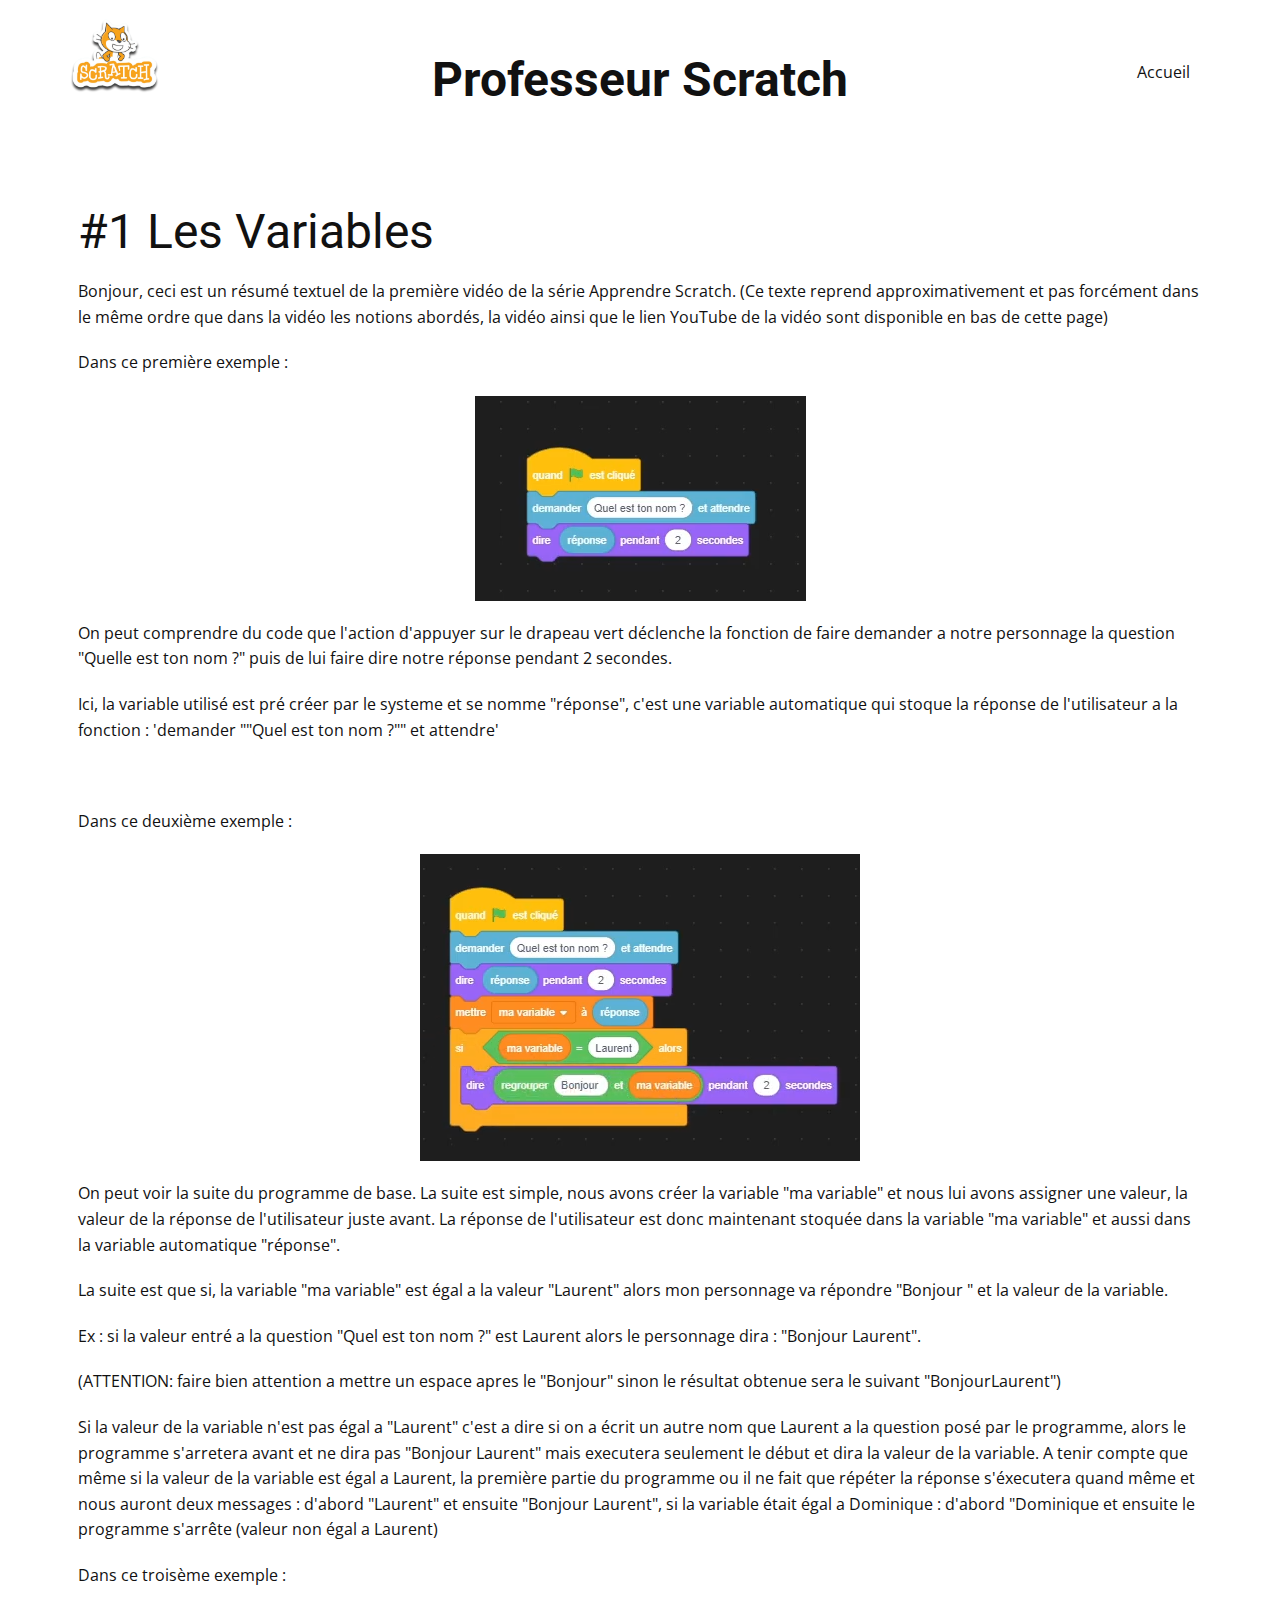
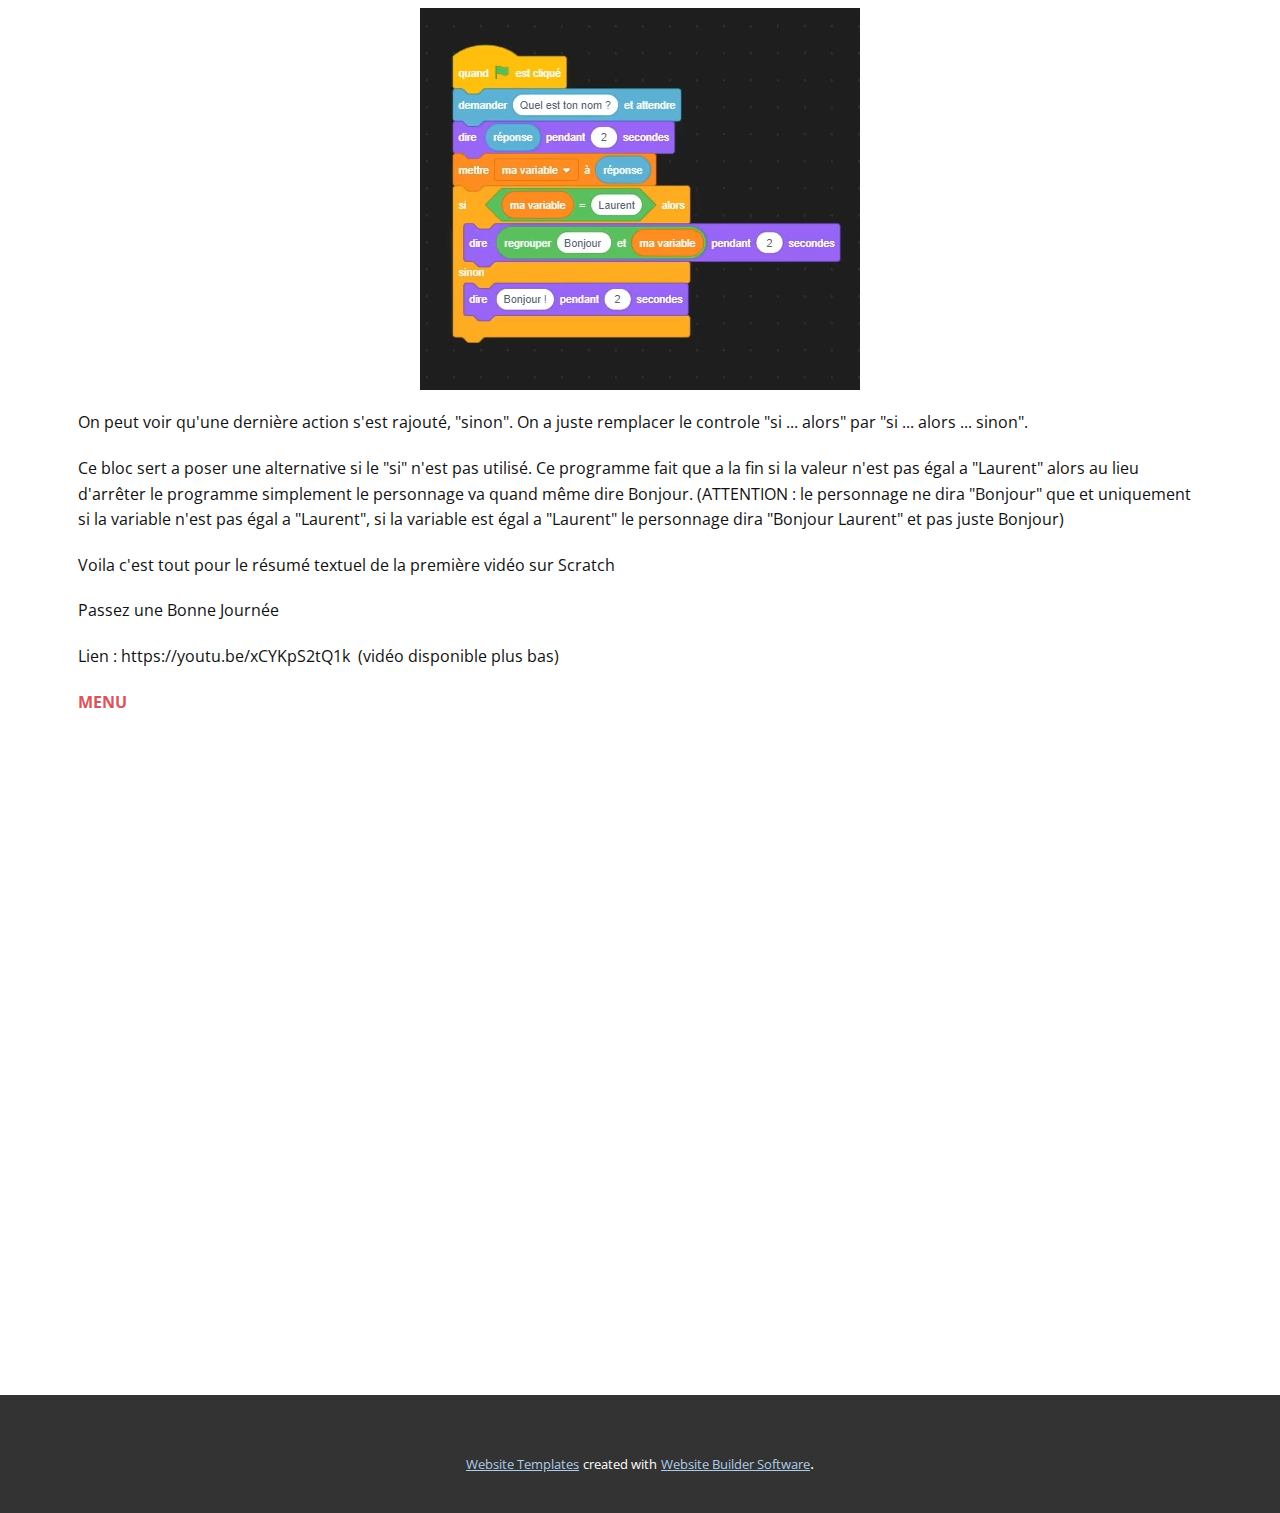
==== 1-Apprendre-Scratch.html @ f3d49867 "Add files via upload" ====
<!DOCTYPE html>
<html style="font-size: 16px;" lang="fr"><head>
    <meta name="viewport" content="width=device-width, initial-scale=1.0">
    <meta charset="utf-8">
    <meta name="keywords" content="Professeur Scratch, #1 Les Variables">
    <meta name="description" content="">
    <title>1 Apprendre Scratch</title>
    <link rel="stylesheet" href="nicepage.css" media="screen">
<link rel="stylesheet" href="1-Apprendre-Scratch.css" media="screen">
    <script class="u-script" type="text/javascript" src="jquery.js" defer=""></script>
    <script class="u-script" type="text/javascript" src="nicepage.js" defer=""></script>
    <meta name="generator" content="Nicepage 5.2.0, nicepage.com">
    <link id="u-theme-google-font" rel="stylesheet" href="https://fonts.googleapis.com/css?family=Roboto:100,100i,300,300i,400,400i,500,500i,700,700i,900,900i|Open+Sans:300,300i,400,400i,500,500i,600,600i,700,700i,800,800i">
    
    
    
    <script type="application/ld+json">{
		"@context": "http://schema.org",
		"@type": "Organization",
		"name": "",
		"logo": "images/Scratch.png"
}</script>
    <meta name="theme-color" content="#478ac9">
    <meta property="og:title" content="1 Apprendre Scratch">
    <meta property="og:type" content="website">
  </head>
  <body class="u-body u-xl-mode" data-lang="fr"><header class="u-clearfix u-header u-header" id="sec-241a"><div class="u-clearfix u-sheet u-sheet-1">
        <a href="Accueil.html" class="u-image u-logo u-image-1" data-image-width="574" data-image-height="480" title="Accueil">
          <img src="images/Scratch.png" class="u-logo-image u-logo-image-1">
        </a>
        <nav class="u-menu u-menu-one-level u-offcanvas u-menu-1">
          <div class="menu-collapse" style="font-size: 1rem; letter-spacing: 0px;">
            <a class="u-button-style u-custom-left-right-menu-spacing u-custom-padding-bottom u-custom-top-bottom-menu-spacing u-nav-link u-text-active-palette-1-base u-text-hover-palette-2-base" href="#">
              <svg class="u-svg-link" viewBox="0 0 24 24"><use xmlns:xlink="http://www.w3.org/1999/xlink" xlink:href="#menu-hamburger"></use></svg>
              <svg class="u-svg-content" version="1.1" id="menu-hamburger" viewBox="0 0 16 16" x="0px" y="0px" xmlns:xlink="http://www.w3.org/1999/xlink" xmlns="http://www.w3.org/2000/svg"><g><rect y="1" width="16" height="2"></rect><rect y="7" width="16" height="2"></rect><rect y="13" width="16" height="2"></rect>
</g></svg>
            </a>
          </div>
          <div class="u-custom-menu u-nav-container">
            <ul class="u-nav u-unstyled u-nav-1"><li class="u-nav-item"><a class="u-button-style u-nav-link u-text-active-palette-1-base u-text-hover-palette-2-base" href="Accueil.html" style="padding: 10px 20px;">Accueil</a>
</li></ul>
          </div>
          <div class="u-custom-menu u-nav-container-collapse">
            <div class="u-black u-container-style u-inner-container-layout u-opacity u-opacity-95 u-sidenav">
              <div class="u-inner-container-layout u-sidenav-overflow">
                <div class="u-menu-close"></div>
                <ul class="u-align-center u-nav u-popupmenu-items u-unstyled u-nav-2"><li class="u-nav-item"><a class="u-button-style u-nav-link" href="Accueil.html">Accueil</a>
</li></ul>
              </div>
            </div>
            <div class="u-black u-menu-overlay u-opacity u-opacity-70"></div>
          </div>
        </nav>
        <h1 class="u-text u-text-default u-text-1">Professeur Scratch</h1>
      </div></header>
    <section class="u-clearfix u-section-1" id="sec-3f1f">
      <div class="u-clearfix u-sheet u-sheet-1">
        <div class="fr-view u-clearfix u-rich-text u-text u-text-1">
          <h1 style="text-align: left;">#1 Les Variables</h1>
          <p style="text-align: left;">Bonjour, ceci est un résumé textuel de la première vidéo de la série Apprendre Scratch. (Ce texte reprend approximativement et pas forcément dans le même ordre que dans la vidéo les notions abordés, la vidéo ainsi que le lien YouTube de la vidéo sont disponible en bas de cette page)</p>
          <p style="text-align: left;">Dans ce première exemple :</p>
          <p style="text-align: left;">
            <img src="images/Capturedcran2022-12-25205926.png" width="331" style="width: 331px;" class="fr-dib fr-fic">
          </p>
          <p style="text-align: left;">On peut comprendre du code que l'action d'appuyer sur le drapeau vert déclenche la fonction de faire demander a notre personnage la question "Quelle est ton nom ?" puis de lui faire dire notre réponse pendant 2 secondes.</p>
          <p style="text-align: left;">Ici, la variable utilisé est pré créer par le systeme et se nomme "réponse", c'est une variable automatique qui stoque la réponse de l'utilisateur a la fonction : 'demander ""Quel est ton nom ?"" et attendre'</p>
          <p style="text-align: left;">
            <br>
          </p>
          <p style="text-align: left;">Dans ce deuxième exemple :&nbsp;</p>
          <p style="text-align: left;">
            <img src="images/Capturedcran2022-12-25210849.png" width="440" style="width: 440px;" class="fr-dib fr-fic">
          </p>
          <p style="text-align: left;">On peut voir la suite du programme de base. La suite est simple, nous avons créer la variable "ma variable" et nous lui avons assigner une valeur, la valeur de la réponse de l'utilisateur juste avant. La réponse de l'utilisateur est donc maintenant stoquée dans la variable "ma variable" et aussi dans la variable automatique "réponse".</p>
          <p style="text-align: left;">La suite est que si, la variable "ma variable" est égal a la valeur "Laurent" alors mon personnage va répondre "Bonjour " et la valeur de la variable.</p>
          <p style="text-align: left;">Ex : si la valeur entré a la question "Quel est ton nom ?" est Laurent alors le personnage dira : "Bonjour Laurent".</p>
          <p style="text-align: left;">(ATTENTION: faire bien attention a mettre un espace apres le "Bonjour" sinon le résultat obtenue sera le suivant "BonjourLaurent")</p>
          <p style="text-align: left;">Si la valeur de la variable n'est pas égal a "Laurent" c'est a dire si on a écrit un autre nom que Laurent a la question posé par le programme, alors le programme s'arretera avant et ne dira pas "Bonjour Laurent" mais executera seulement le début et dira la valeur de la variable. A tenir compte que même si la valeur de la variable est égal a Laurent, la première partie du programme ou il ne fait que répéter la réponse s'éxecutera quand même et nous auront deux messages : d'abord "Laurent" et ensuite "Bonjour Laurent", si la variable était égal a Dominique : d'abord "Dominique et ensuite le programme s'arrête (valeur non égal a Laurent)</p>
          <p style="text-align: left;">Dans ce troisème exemple :&nbsp;</p>
          <p style="text-align: left;">
            <img src="images/Capturedcran2022-12-25212118.png" width="440" style="width: 440px;" class="fr-dib fr-fic">
          </p>
          <p style="text-align: left;">On peut voir qu'une dernière action s'est rajouté, "sinon". On a juste remplacer le controle "si ... alors" par "si ... alors ... sinon".</p>
          <p style="text-align: left;">Ce bloc sert a poser une alternative si le "si" n'est pas utilisé. Ce programme fait que a la fin si la valeur n'est pas égal a "Laurent" alors au lieu d'arrêter le programme simplement le personnage va quand même dire Bonjour. (ATTENTION : le personnage ne dira "Bonjour" que et uniquement si la variable n'est pas égal a "Laurent", si la variable est égal a "Laurent" le personnage dira "Bonjour Laurent" et pas juste Bonjour)</p>
          <p style="text-align: left;">Voila c'est tout pour le résumé textuel de la première vidéo sur Scratch</p>
          <p style="text-align: left;">Passez une Bonne Journée&nbsp;</p>
          <p style="text-align: left;">Lien : <a href="https://youtu.be/xCYKpS2tQ1k">https://youtu.be/xCYKpS2tQ1k</a>&nbsp; (vidéo disponible plus bas)
          </p>
          <p style="text-align: left;">
            <a class="u-active-none u-border-none u-btn u-button-style u-hover-none u-none u-text-palette-1-base u-btn-1" href="Accueil.html">
              <span style="font-weight: 700;">
                <span class="u-text-palette-2-base">MENU</span>
              </span>
            </a>
          </p>
        </div>
      </div>
    </section>
    <section class="u-clearfix u-video u-section-2" id="sec-dded">
      <div class="u-background-video u-expanded u-video-contain" style="">
        <div class="embed-responsive embed-responsive-1">
          <iframe style="position: absolute;top: 0;left: 0;width: 100%;height: 100%;" class="embed-responsive-item" src="https://www.youtube.com/embed/xCYKpS2tQ1k?playlist=xCYKpS2tQ1k&amp;loop=1&amp;mute=1&amp;showinfo=0&amp;controls=0&amp;start=0&amp;autoplay=1" data-autoplay="1" frameborder="0" allowfullscreen=""></iframe>
        </div>
      </div>
      <div class="u-clearfix u-sheet u-sheet-1"></div>
    </section>
    
    
    <footer class="u-align-center u-clearfix u-footer u-grey-80 u-footer" id="sec-d8df"><div class="u-clearfix u-sheet u-sheet-1"></div></footer>
    <section class="u-backlink u-clearfix u-grey-80">
      <a class="u-link" href="https://nicepage.com/website-templates" target="_blank">
        <span>Website Templates</span>
      </a>
      <p class="u-text">
        <span>created with</span>
      </p>
      <a class="u-link" href="" target="_blank">
        <span>Website Builder Software</span>
      </a>. 
    </section>
  
</body></html>
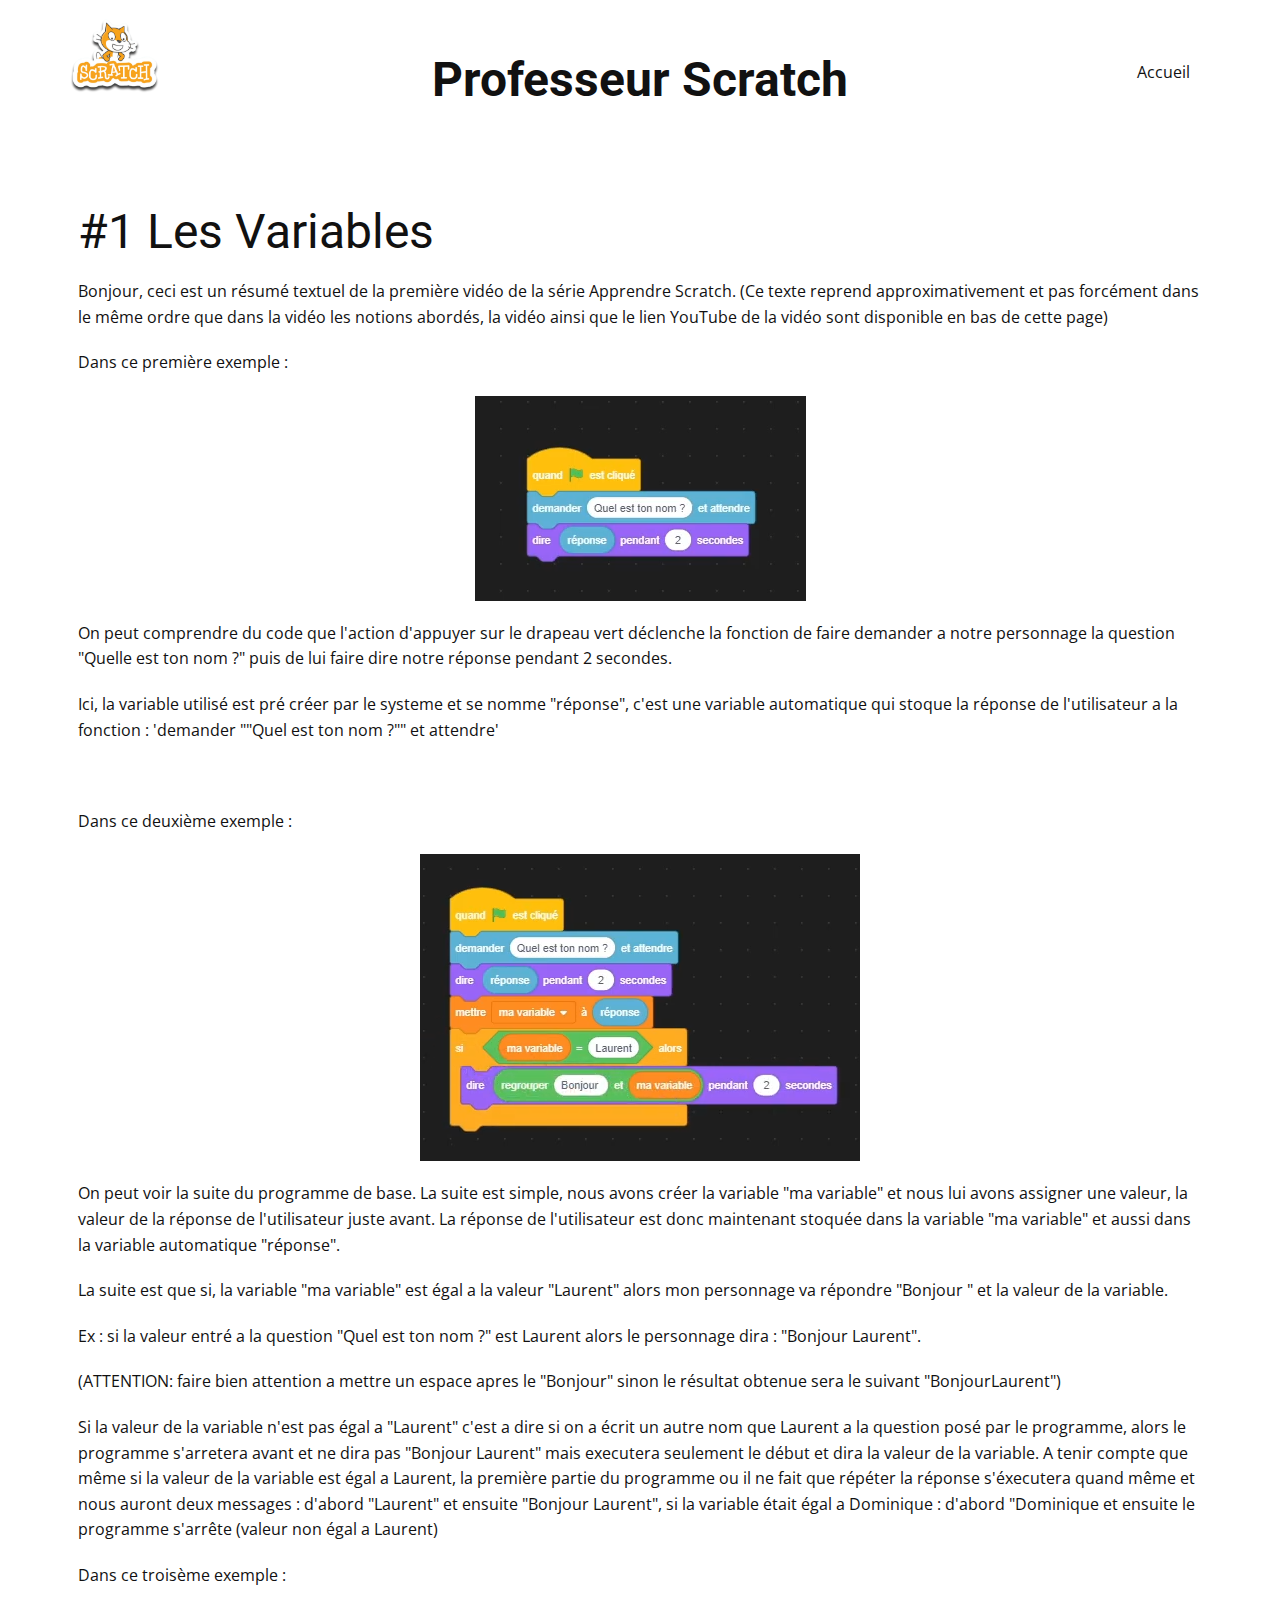
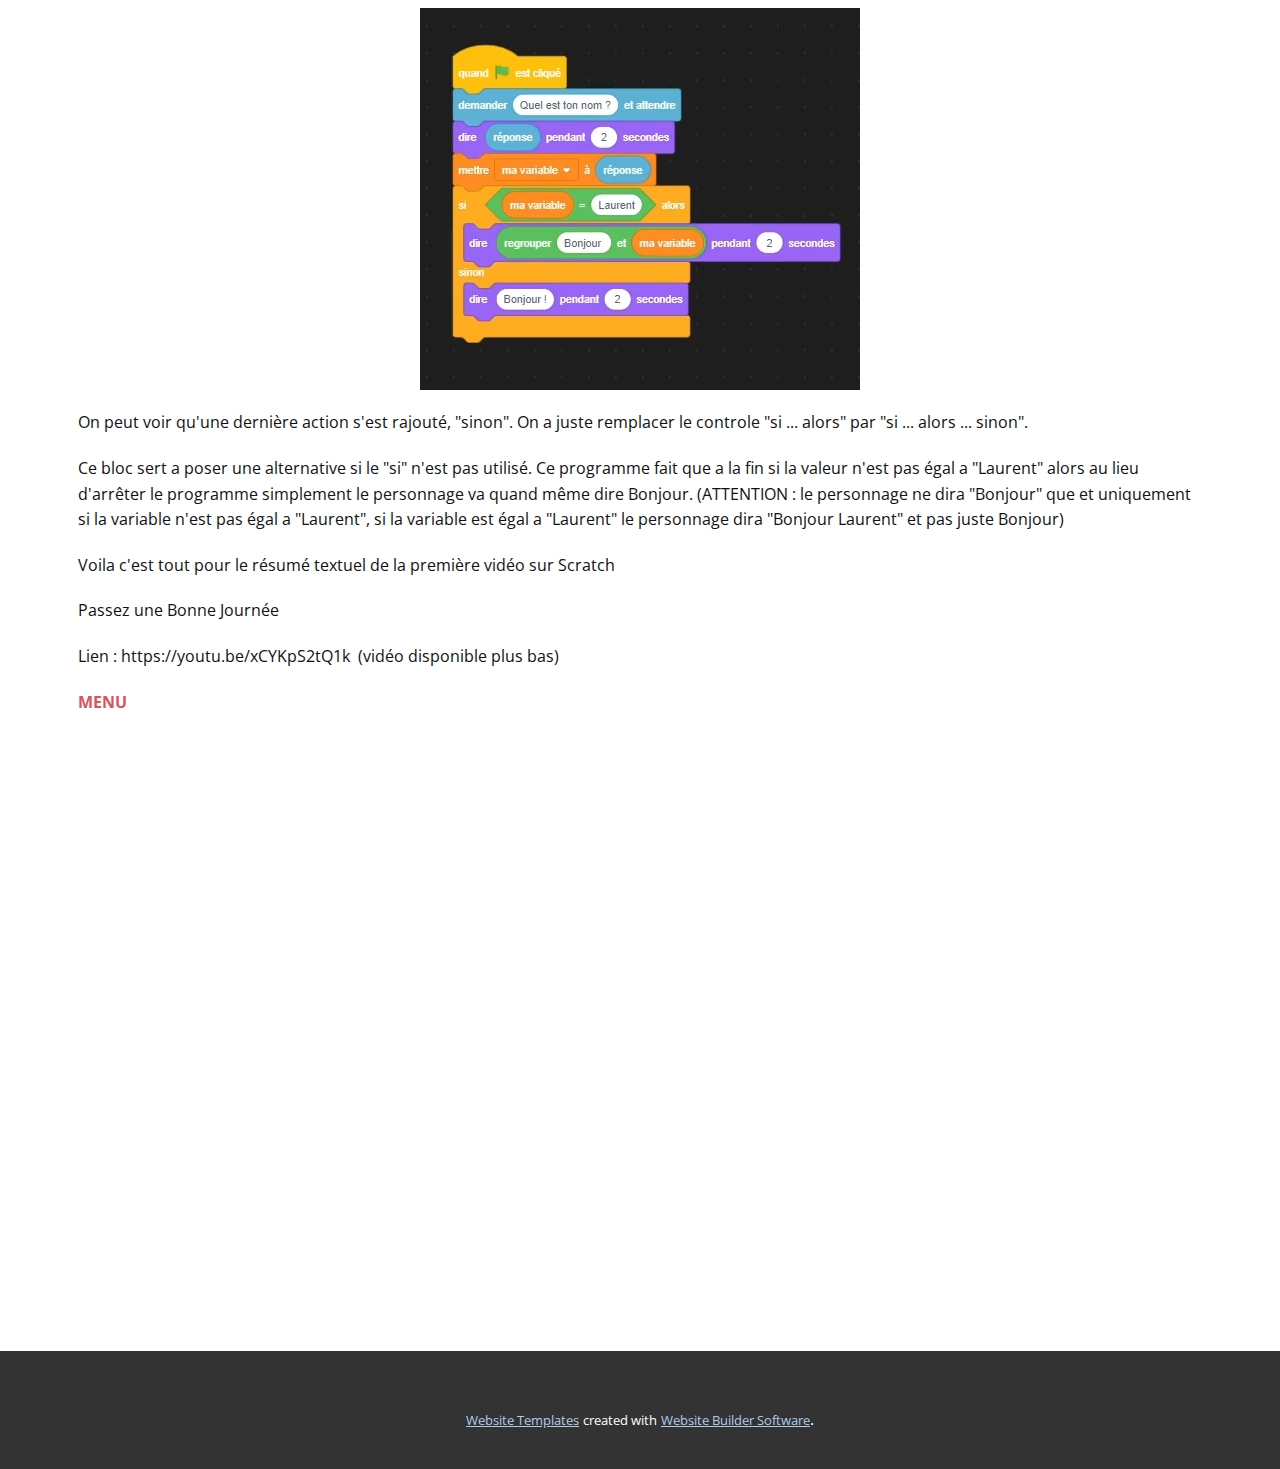
==== commit fbc69cb3: "Add files via upload" ====
--- a/1-Apprendre-Scratch.html
+++ b/1-Apprendre-Scratch.html
@@ -96,13 +96,14 @@
         </div>
       </div>
     </section>
-    <section class="u-clearfix u-video u-section-2" id="sec-dded">
-      <div class="u-background-video u-expanded u-video-contain" style="">
-        <div class="embed-responsive embed-responsive-1">
-          <iframe style="position: absolute;top: 0;left: 0;width: 100%;height: 100%;" class="embed-responsive-item" src="https://www.youtube.com/embed/xCYKpS2tQ1k?playlist=xCYKpS2tQ1k&amp;loop=1&amp;mute=1&amp;showinfo=0&amp;controls=0&amp;start=0&amp;autoplay=1" data-autoplay="1" frameborder="0" allowfullscreen=""></iframe>
+    <section class="u-clearfix u-section-2" id="sec-dded">
+      <div class="u-clearfix u-sheet u-sheet-1">
+        <div class="u-video u-video-contain u-video-1">
+          <div class="embed-responsive embed-responsive-1">
+            <iframe style="position: absolute;top: 0;left: 0;width: 100%;height: 100%;" class="embed-responsive-item" src="https://www.youtube.com/embed/xCYKpS2tQ1k?playlist=xCYKpS2tQ1k&amp;loop=1&amp;mute=1&amp;showinfo=0&amp;controls=0&amp;start=0&amp;autoplay=1" data-autoplay="1" frameborder="0" allowfullscreen=""></iframe>
+          </div>
         </div>
       </div>
-      <div class="u-clearfix u-sheet u-sheet-1"></div>
     </section>
     
     
--- a/1-Apprendre-Scratch.css
+++ b/1-Apprendre-Scratch.css
@@ -17,29 +17,40 @@
     margin-right: 0;
   }
 }.u-section-2 .u-sheet-1 {
-  min-height: 600px;
+  min-height: 556px;
+}
+
+.u-section-2 .u-video-1 {
+  width: 844px;
+  height: 446px;
+  margin: 0 auto 60px;
 }
 
 .u-section-2 .embed-responsive-1 {
   position: absolute;
-  width: 178%;
-  left: -39%;
-  height: 178%;
-  top: -39%;
+}
+
+@media (max-width: 991px) {
+  .u-section-2 .u-sheet-1 {
+    min-height: 600px;
+  }
+
+  .u-section-2 .u-video-1 {
+    width: 720px;
+    height: 380px;
+  }
 }
 
 @media (max-width: 767px) {
-  .u-section-2 .embed-responsive-1 {
-    width: 198%;
-    left: -49%;
-    height: 100%;
-    top: 0%;
+  .u-section-2 .u-video-1 {
+    width: 540px;
+    height: 285px;
   }
 }
 
 @media (max-width: 575px) {
-  .u-section-2 .embed-responsive-1 {
-    width: 314%;
-    left: -107%;
+  .u-section-2 .u-video-1 {
+    width: 340px;
+    height: 179px;
   }
 }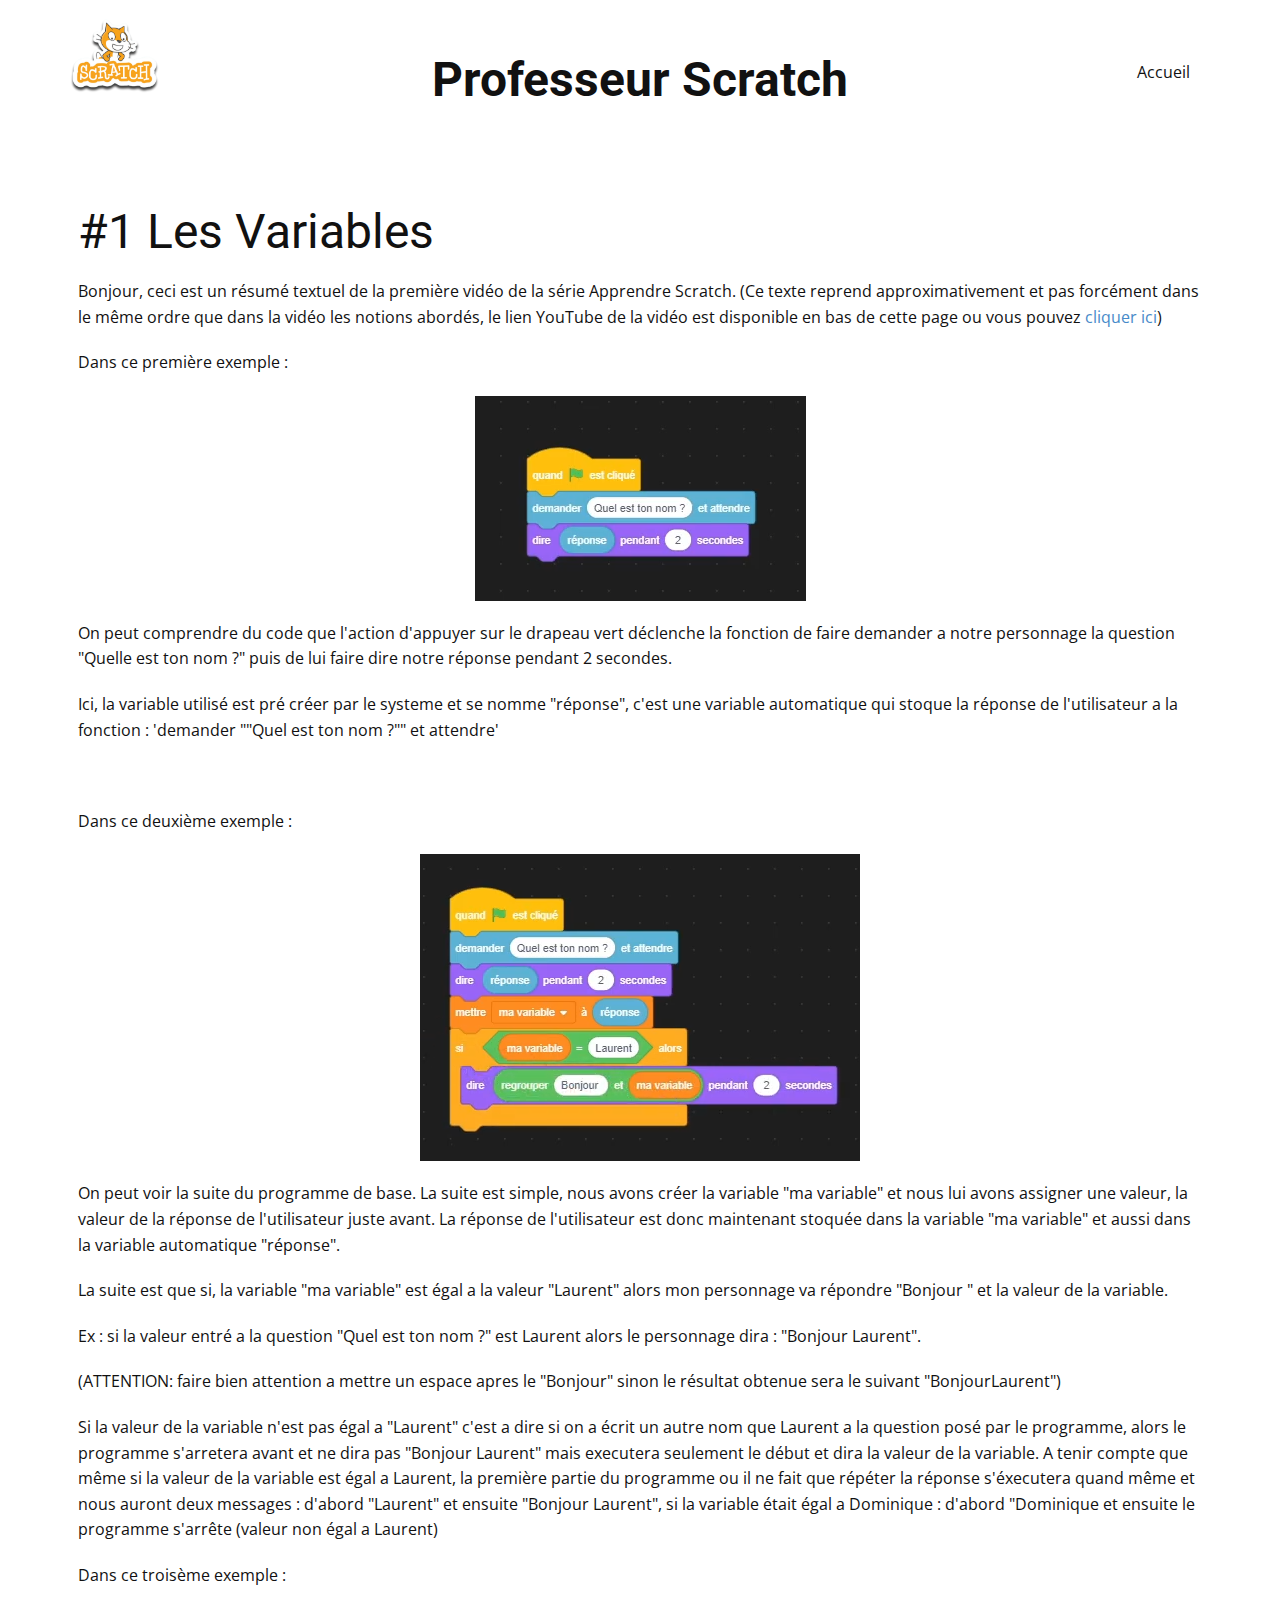
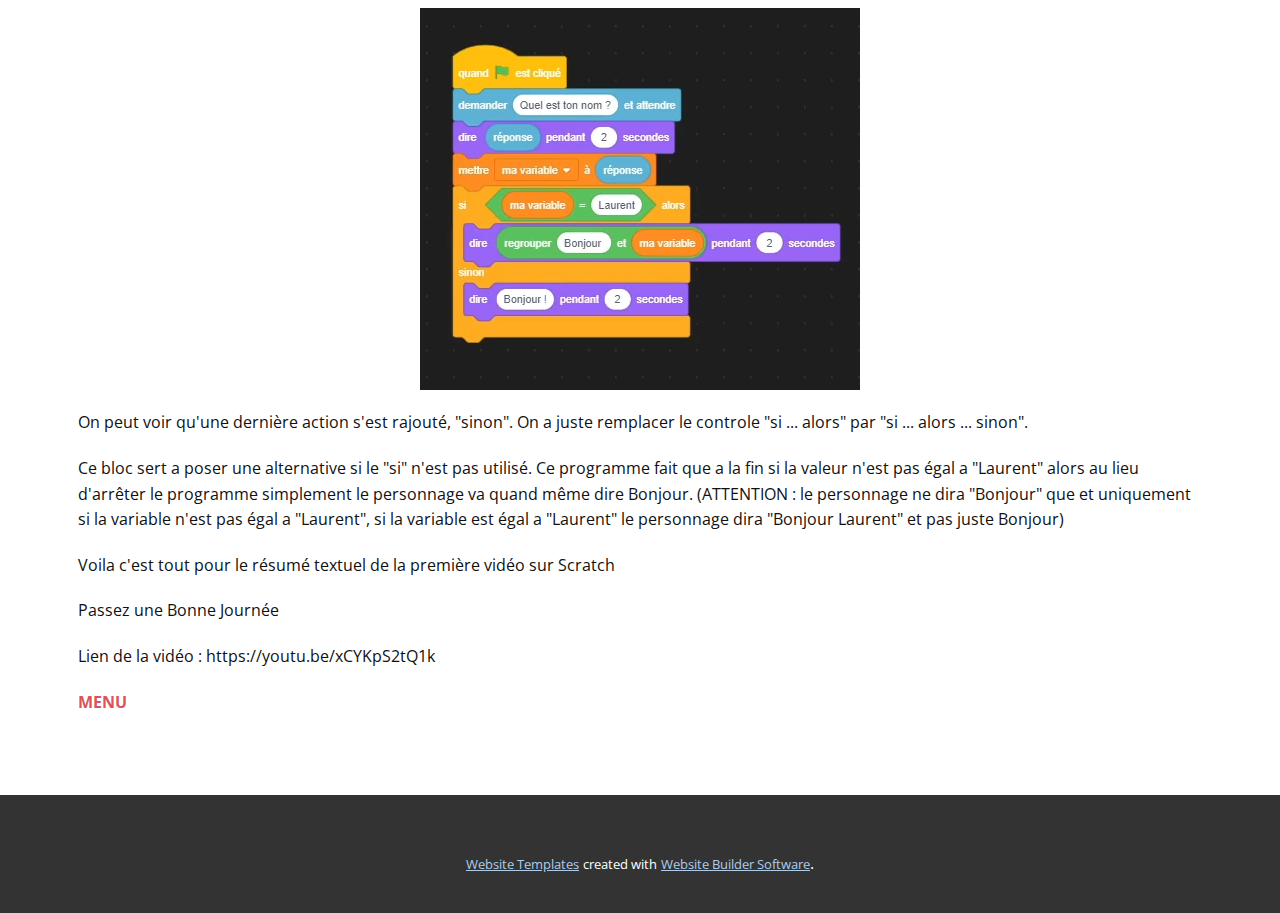
==== commit 453c1fdd: "Add files via upload" ====
--- a/1-Apprendre-Scratch.html
+++ b/1-Apprendre-Scratch.html
@@ -11,7 +11,6 @@
     <script class="u-script" type="text/javascript" src="nicepage.js" defer=""></script>
     <meta name="generator" content="Nicepage 5.2.0, nicepage.com">
     <link id="u-theme-google-font" rel="stylesheet" href="https://fonts.googleapis.com/css?family=Roboto:100,100i,300,300i,400,400i,500,500i,700,700i,900,900i|Open+Sans:300,300i,400,400i,500,500i,600,600i,700,700i,800,800i">
-    
     
     
     <script type="application/ld+json">{
@@ -57,7 +56,8 @@
       <div class="u-clearfix u-sheet u-sheet-1">
         <div class="fr-view u-clearfix u-rich-text u-text u-text-1">
           <h1 style="text-align: left;">#1 Les Variables</h1>
-          <p style="text-align: left;">Bonjour, ceci est un résumé textuel de la première vidéo de la série Apprendre Scratch. (Ce texte reprend approximativement et pas forcément dans le même ordre que dans la vidéo les notions abordés, la vidéo ainsi que le lien YouTube de la vidéo sont disponible en bas de cette page)</p>
+          <p style="text-align: left;">Bonjour, ceci est un résumé textuel de la première vidéo de la série Apprendre Scratch. (Ce texte reprend approximativement et pas forcément dans le même ordre que dans la vidéo les notions abordés, le lien YouTube de la vidéo est disponible en bas de cette page ou vous pouvez <a class="u-active-none u-border-none u-btn u-button-style u-hover-none u-none u-text-palette-1-base u-btn-1" href="https://youtu.be/xCYKpS2tQ1k" rel="noopener noreferrer" target="_blank">cliquer ici</a>)
+          </p>
           <p style="text-align: left;">Dans ce première exemple :</p>
           <p style="text-align: left;">
             <img src="images/Capturedcran2022-12-25205926.png" width="331" style="width: 331px;" class="fr-dib fr-fic">
@@ -84,24 +84,15 @@
           <p style="text-align: left;">Ce bloc sert a poser une alternative si le "si" n'est pas utilisé. Ce programme fait que a la fin si la valeur n'est pas égal a "Laurent" alors au lieu d'arrêter le programme simplement le personnage va quand même dire Bonjour. (ATTENTION : le personnage ne dira "Bonjour" que et uniquement si la variable n'est pas égal a "Laurent", si la variable est égal a "Laurent" le personnage dira "Bonjour Laurent" et pas juste Bonjour)</p>
           <p style="text-align: left;">Voila c'est tout pour le résumé textuel de la première vidéo sur Scratch</p>
           <p style="text-align: left;">Passez une Bonne Journée&nbsp;</p>
-          <p style="text-align: left;">Lien : <a href="https://youtu.be/xCYKpS2tQ1k">https://youtu.be/xCYKpS2tQ1k</a>&nbsp; (vidéo disponible plus bas)
+          <p style="text-align: left;">Lien de la vidéo : <a href="https://youtu.be/xCYKpS2tQ1k">https://youtu.be/xCYKpS2tQ1k</a>
           </p>
           <p style="text-align: left;">
-            <a class="u-active-none u-border-none u-btn u-button-style u-hover-none u-none u-text-palette-1-base u-btn-1" href="Accueil.html">
+            <a class="u-active-none u-border-none u-btn u-button-style u-hover-none u-none u-text-palette-1-base u-btn-2" href="Accueil.html">
               <span style="font-weight: 700;">
                 <span class="u-text-palette-2-base">MENU</span>
               </span>
             </a>
           </p>
-        </div>
-      </div>
-    </section>
-    <section class="u-clearfix u-section-2" id="sec-dded">
-      <div class="u-clearfix u-sheet u-sheet-1">
-        <div class="u-video u-video-contain u-video-1">
-          <div class="embed-responsive embed-responsive-1">
-            <iframe style="position: absolute;top: 0;left: 0;width: 100%;height: 100%;" class="embed-responsive-item" src="https://www.youtube.com/embed/xCYKpS2tQ1k?playlist=xCYKpS2tQ1k&amp;loop=1&amp;mute=1&amp;showinfo=0&amp;controls=0&amp;start=0&amp;autoplay=1" data-autoplay="1" frameborder="0" allowfullscreen=""></iframe>
-          </div>
         </div>
       </div>
     </section>
--- a/1-Apprendre-Scratch.css
+++ b/1-Apprendre-Scratch.css
@@ -11,46 +11,14 @@
   padding: 0;
 }
 
+.u-section-1 .u-btn-2 {
+  background-image: none;
+  padding: 0;
+}
+
 @media (max-width: 1199px) {
   .u-section-1 .u-text-1 {
     margin-left: 0;
     margin-right: 0;
   }
-}.u-section-2 .u-sheet-1 {
-  min-height: 556px;
-}
-
-.u-section-2 .u-video-1 {
-  width: 844px;
-  height: 446px;
-  margin: 0 auto 60px;
-}
-
-.u-section-2 .embed-responsive-1 {
-  position: absolute;
-}
-
-@media (max-width: 991px) {
-  .u-section-2 .u-sheet-1 {
-    min-height: 600px;
-  }
-
-  .u-section-2 .u-video-1 {
-    width: 720px;
-    height: 380px;
-  }
-}
-
-@media (max-width: 767px) {
-  .u-section-2 .u-video-1 {
-    width: 540px;
-    height: 285px;
-  }
-}
-
-@media (max-width: 575px) {
-  .u-section-2 .u-video-1 {
-    width: 340px;
-    height: 179px;
-  }
 }